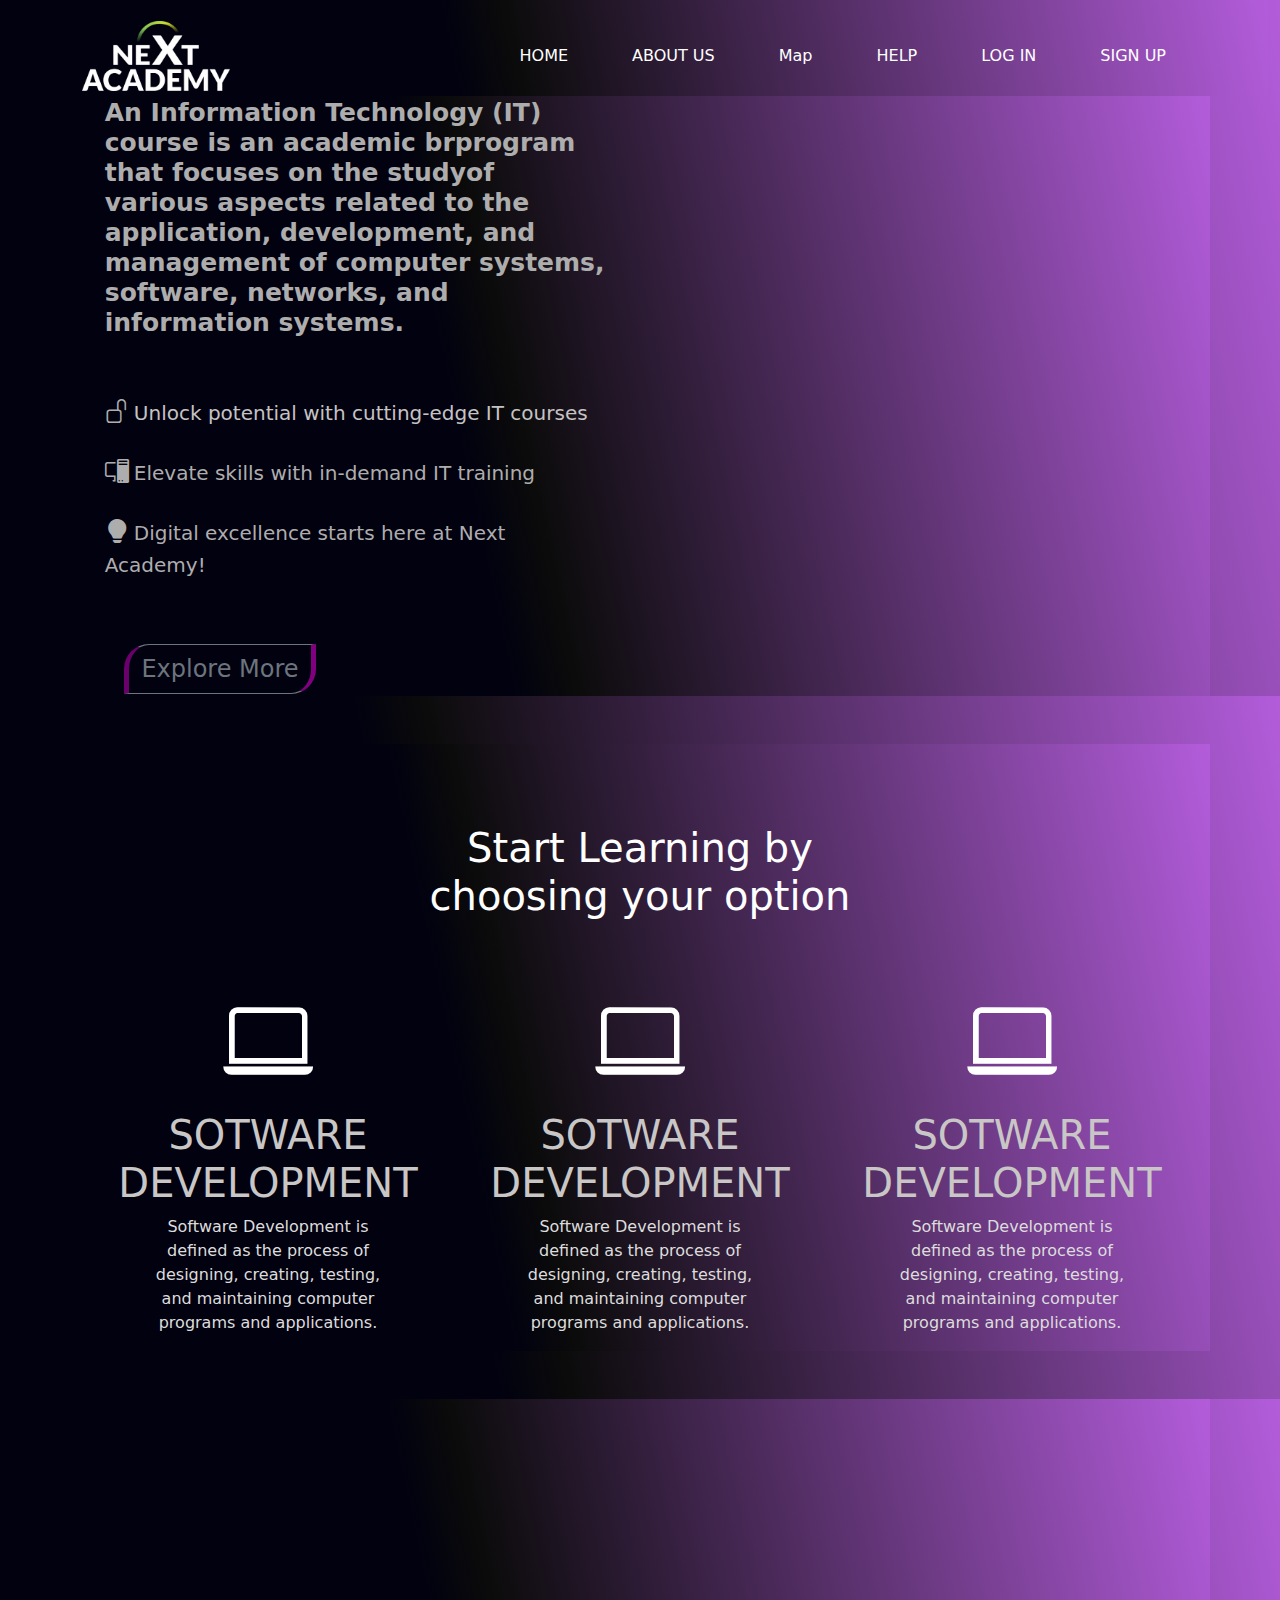
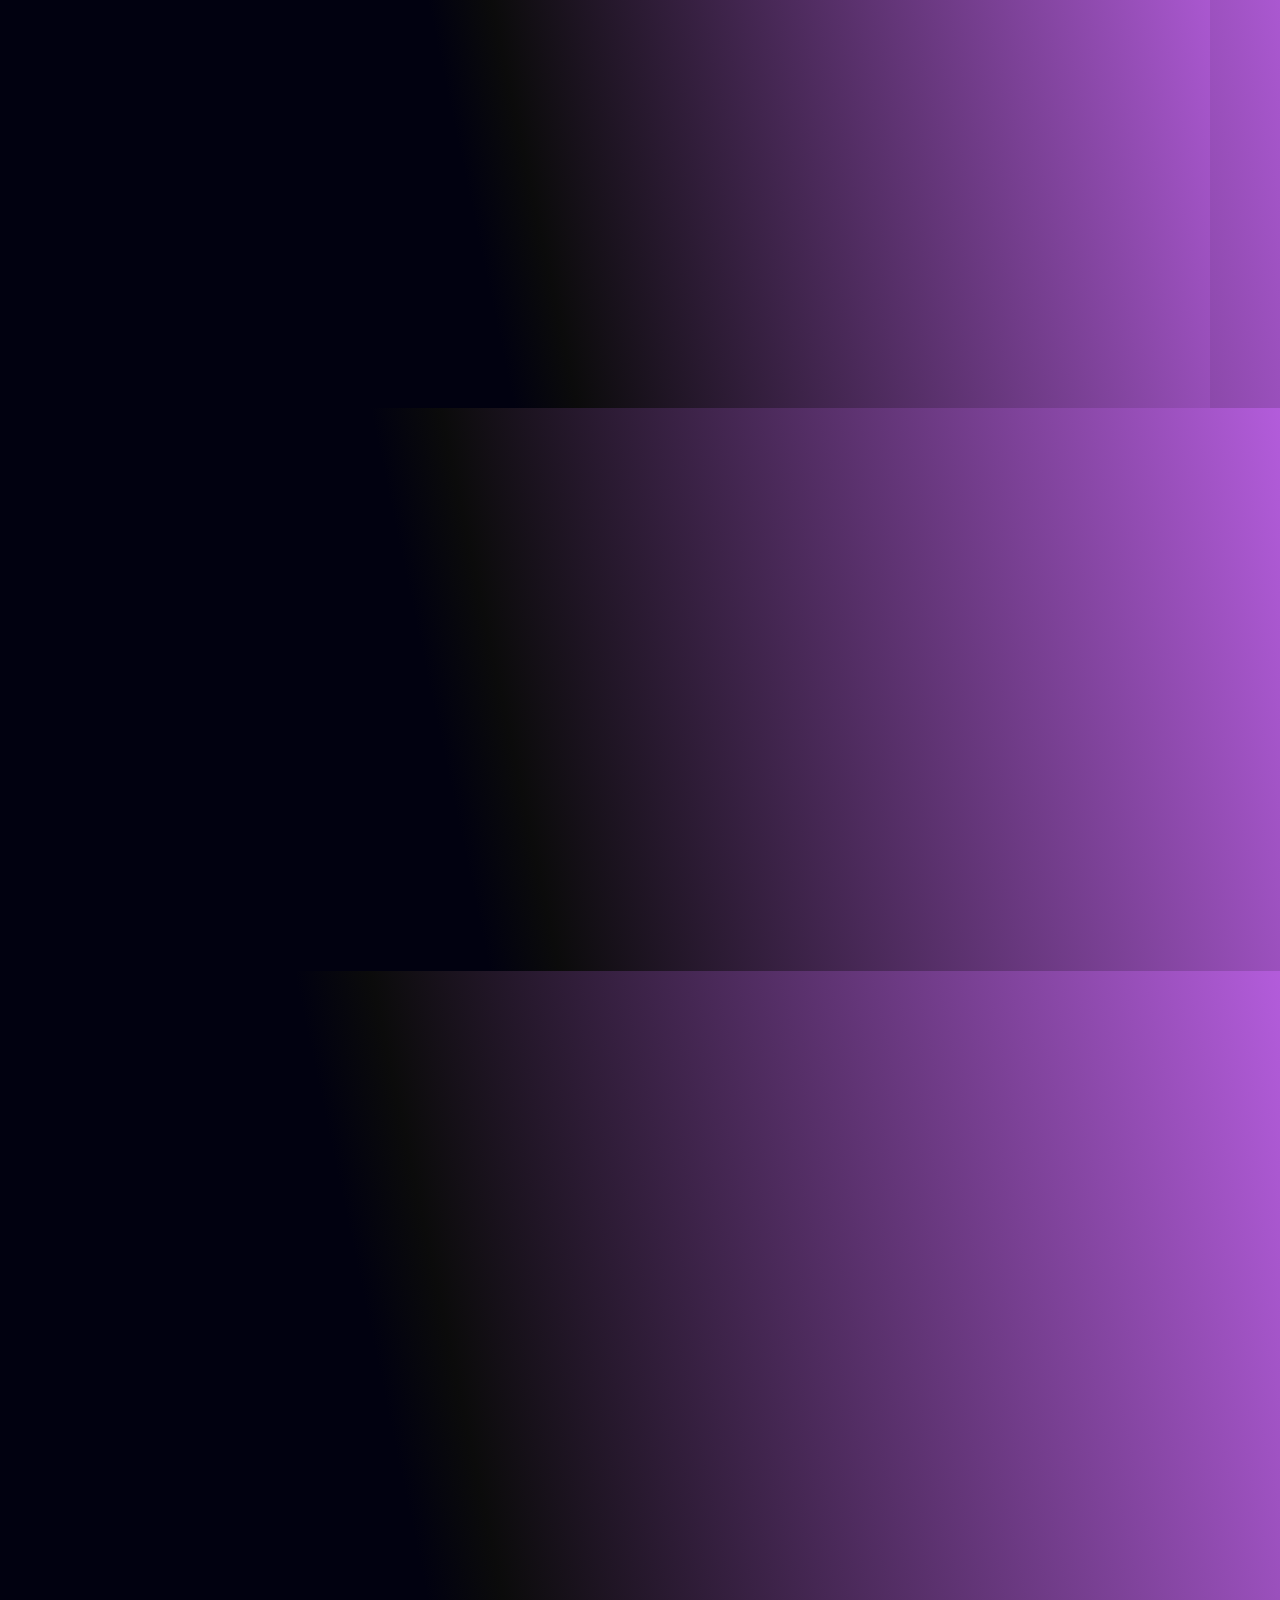
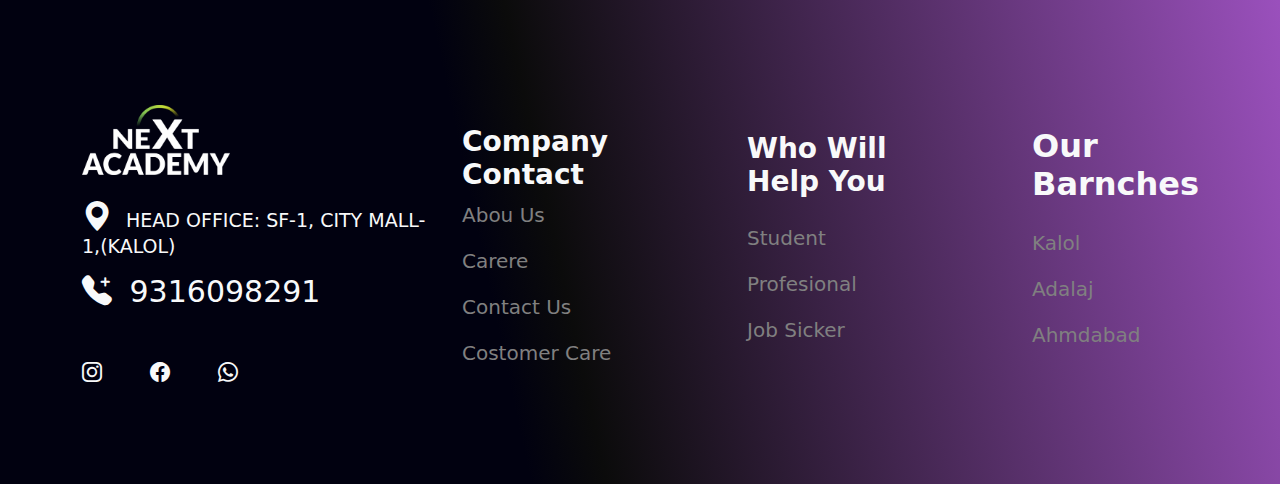
==== index.html @ cec9f620 "Add files via upload" ====
<!DOCTYPE html>
<html lang="en">

<head>
  <meta charset="UTF-8">
  <meta name="viewport" content="width=device-width, initial-scale=1.0">
  <title>NEXT ACADMY</title>
  <link rel="icon" type="icon" href="next-academy-logo.png">
  <link rel="stylesheet" href="style.css">
  <link href="https://cdn.jsdelivr.net/npm/bootstrap@5.3.3/dist/css/bootstrap.min.css" rel="stylesheet"
    integrity="sha384-QWTKZyjpPEjISv5WaRU9OFeRpok6YctnYmDr5pNlyT2bRjXh0JMhjY6hW+ALEwIH" crossorigin="anonymous">
  <link rel="stylesheet" href="https://cdn.jsdelivr.net/npm/bootstrap-icons@1.11.3/font/bootstrap-icons.min.css">
  <link rel="stylesheet" href="https://unpkg.com/aos@next/dist/aos.css" />
</head>

<body>


  


      <div class="splash-screen d-flex justify-content-center align-items-center">

  
        <div class="loader"></div>
          </div>

  


  <div class="main-container overflow-hidden data-aos=" fade-down data-aos-duration="3000">
    <div class="py-4"></div>
    <div style="z-index: 1111111;" class="nav-container position-fixed top-0 container-fluid">
      <nav class="navbar first-nav navbar-expand-lg p-0 m-0 pt-3 " style=" margin: 0;">
        <div class="container">
          <a class="navbar-brand text-white" href="#">
            <img style="height: 70px;" src="next-academy-logo.png" alt="">
          </a>
          <button class="navbar-toggler" type="button" data-bs-toggle="collapse"
            data-bs-target="#navbarSupportedContent" aria-controls="navbarSupportedContent" aria-expanded="false"
            aria-label="Toggle navigation">
            <span class="navbar-toggler-icon"></span>
          </button>
          <div class="collapse navbar-collapse" id="navbarSupportedContent">
            <ul class="navbar-nav ms-auto mb-2 mb-lg-0">
              <li class="nav-item">
                <a class="nav-link mx-md-4 text-white" aria-current="page" href="#">HOME</a>
              </li>
              <li class="nav-item">
                <a class="nav-link mx-md-4 text-white" aria-current="page" href="#About">ABOUT US</a>
              </li>

              <li class="nav-item">
                <a class="nav-link mx-md-4 text-white" aria-current="page" href="#Map">Map</a>
              </li>


              <li class="nav-item">
                <a class="nav-link mx-md-4 text-white" aria-current="page" href="#help">HELP</a>
              </li>


              

              <li class="nav-item">
                <a target="_blank" class="nav-link mx-md-4 text-white" aria-current="page" href="login.html">LOG IN</a>
              </li>

             

            </ul>

            <ul class="navbar-nav  mb-2 mb-lg-0">

              <a target="_blank" class="nav-link mx-md-4 text-white" aria-current="page" href="login.html">SIGN UP</a>
            </ul>
          </div>
        </div>
      </nav>

    </div>



    <!-- first-container  -->

    <div class="container-fluid mt-5">
      <div class="container first-container" data-aos="fade-up" data-aos-duration="1000">
        <div class="row">

          <div class="col-md-6 f-left d-flex justify-content-center  align-items-md-center align-items-start flex-column mt-md-0 mt-5      ">
            <h1 class="col-11 mb-2" style="font-size: 25px; font-weight: bold; color: rgb(174, 173, 173)">An Information
              Technology (IT) course is an academic brprogram that focuses on the studyof various aspects related to the
              application, development, and management of computer systems, software, networks, and
              information systems.</h1>

            <p class=" col-11 mt-5"><i class="bi bi-unlock fs-4" style="color: rgb(174, 173, 173);"></i> <span
                style="font-size: 20px;  color: rgb(198, 195, 195);">Unlock potential
                with cutting-edge IT
                courses</span> </p>

            <p class=" col-11 mt-2"><i class="bi bi-pc-display fs-4" style="color: rgb(174, 173, 173);"></i> <span
                style="font-size: 20px;   color: rgb(174, 173, 173);"> Elevate skills
                with in-demand IT
                training</span> </p>

            <p class="text-white col-11 mt-2"><i class="bi bi-lightbulb-fill  fs-4"
                style="color: rgb(174, 173, 173);"></i> <span
                style="font-size: 20px;   color: rgb(174, 173, 173);">Digital excellence
                starts here at Next
                Academy!</span> </p>



            <button type="button"
              style="margin-left: -270px; border-left: 5px solid rgba(128, 0, 128, 0.836); border-right: 5px solid purple; border-radius: 25px 0 25px 0; "
              class="btn btn-outline-secondary fs-4 mt-5 bdb">Explore More</button>
          </div>

          <div class="col-md-6 f-right " style="position: relative;height: 600px;background-color: transparent;">
            <img style="height: 600px;position: absolute;bottom: -85px;right: 0;" src="women 3.png" alt="">
          </div>

        </div>
      </div>
    </div>


    <div class="container-fluid py-5 secound-container">
      <div class="container secound-box" data-aos="fade-up" data-aos-duration="1000">
        <div class="row ">
          <h1 class="text-white text-center" style="margin-top: 80px;">Start Learning by <br> choosing your option</h1>
          <div class="s-data d-md-flex justify-content-around align-items-center ">
            <!--  -->


            <div class="col-md-3 s-box d-flex align-items-center justify-content-center flex-column mt-5 ">
              <i class="bi bi-laptop  text-white" style="font-size: 90px;"></i>
              <h1 style="color: rgb(201, 198, 198);; text-align: center;">SOTWARE DEVELOPMENT</h1>
              <p style="color: rgb(221, 220, 220); font-size: 16px; text-align: center;" class="col-11">Software
                Development is defined as the process of designing, creating, testing, and maintaining computer
                programs and applications.</p>
            </div>





            <div class="col-md-3 s-box d-flex align-items-center justify-content-center flex-column mt-5 ">
              <i class="bi bi-laptop  text-white" style="font-size: 90px;"></i>
              <h1 style="color: rgb(201, 198, 198);; text-align: center;">SOTWARE DEVELOPMENT</h1>
              <p style="color: rgb(221, 220, 220); font-size: 16px; text-align: center;" class="col-11">Software
                Development is defined as the process of designing, creating, testing, and maintaining computer
                programs and applications.</p>
            </div>


            <div class="col-md-3 s-box d-flex align-items-center justify-content-center flex-column mt-5 ">
              <i class="bi bi-laptop  text-white" style="font-size: 90px;"></i>
              <h1 style="color: rgb(201, 198, 198);; text-align: center;">SOTWARE DEVELOPMENT</h1>
              <p style="color: rgb(221, 220, 220); font-size: 16px; text-align: center;" class="col-11">Software
                Development is defined as the process of designing, creating, testing, and maintaining computer
                programs and applications.</p>
            </div>

          </div>


        </div>
      </div>
    </div>

  </div>


  <div class="container-fluid t-container overflow-hidden" id="About">
    <div class="container th-container">
      <div class="row" >
        <div class="col-md-6 t-left d-flex justify-content-center align-items-start flex-column" data-aos="fade-right" data-aos-duration="1000">
          <p style="color: #3aaf9b; font-size: 30px;">GET TO KNOW US</p>
          <h2 class=" col-md-9" style="font-size: 40px; color: rgb(220, 214, 214);">Grow your skills learn with us from
            anywhare</h2>
          <p style="color: rgb(182, 181, 181); font-size: 20px;" class="col-md-10">IT skills are a rather wide skill set that range from hardware installment and software development to
            troubleshooting and data analysis. They include hard skills, which directly relate to operating and
            manipulating technology.</p>

            <div class="col-10 d-md-flex justify-content-around align-items-start">
            <p style="color: rgb(189, 188, 188); font-size: 28px;"><i class="bi bi-check-circle fs-3" style="color: rgb(172, 170, 170);"></i>  Expert trainers</p>

            <p style="color: rgb(189, 188, 188); font-size: 28px;"><i class="bi bi-check-circle fs-3" style="color: rgb(172, 170, 170);"></i>  online learning</p>

      
          </div>

          <div class="col-10 d-md-flex justify-content-around align-items-start" >
            <p style="color: rgb(189, 188, 188); font-size: 28px;"><i class="bi bi-check-circle fs-3" style="color: rgb(172, 170, 170);"></i>  Lifetime access</p>

            <p style="color: rgb(189, 188, 188); font-size: 28px;"><i class="bi bi-check-circle fs-3" style="color: rgb(172, 170, 170);"></i>  Lifetime access</p>

      
          </div>

        </div>
        <div class="col-md-6 t-right d-flex justify-content-center align-items-center" data-aos="fade-left" data-aos-duration="1000">
          <img class="col-12" src="CYBER-SECURITY.jpg" alt="">
        </div>
      </div>
    </div>
  </div>


  <div class="container-fluid four-container py-5 overflow-hidden" id="Map" >
    <div class="container f-container" data-aos="fade-up" data-aos-duration="1000">
      <div class="row" style="position: relative;">
        <img src="world-map-png-35423.png" alt="">

        <p class="d-md-flex hhl" style="position: absolute; left: 760PX; top: 100PX;"><i style="color: red;" class="bi bi-geo-alt-fill fs-3"></i></p>

        <a target="_blank" href="https://maps.app.goo.gl/3CgVYZQJDaTHNMtS6"><h1 class="d-flex hhm" style="color: white; font-size: 17PX; position: absolute; left: 750PX; top: 140PX;">SF1,CITY MALL 1 <br> KALOL,GUJRAT <br> 382721</h1></a>
        
      </div>
    </div>
  </div>  


  <div class="container-fluid five-container overflow-hidden">
    <!-- <div class="container"> -->
      <div class="row">
        <div class="col-md-4 mt-5 d-flex align-items-center justify-content-center">
          <div class="col-10 py-4 third-card"style="border-top: 5px solid purple;border-radius: 40px 0 40px 0;border-bottom: 5px solid purple;" data-aos="fade-up" data-aos-duration="1000">
              <div style="border-right: 4px solid purple;" class="col-12 px-2 mt-3">
                  <h2 style="color: rgb(211, 207, 207)" class="text-end">web <br> <Data>Devlopment</Data></h2>
                 
              </div>

              <div class="col-12 px-3 mt-4  d-flex justify-content-between align-items-center"
                  style="border-left: 2px solid purple;">
                  <p class="text-white mt-2" style="font-size: 17px; font-size: 27px;">6 Month</p>
                  <p class="text-white mt-3 fs-4">only 24,500</p>
              </div>

              <div class="col-12 px-3 mt-4  d-flex justify-content-between align-items-center"
                  style=" border-left: 2px solid purple">
                  <p class="text-white mt-4" style="font-size: 17px;font-size: 27px;">1 Year</p>
                  <p class="text-white mt-4 fs-4">only 34,500</p>
              </div> 

              <div class="col-12 px-3  mt-4 mt-4  d-flex justify-content-between align-items-center"
                  style=" border-left: 2px solid purple;">
                  <p class="text-white mt-4" style="font-size: 17px; font-size: 27px;">2 Year</p>
                  <p class="text-white fs-4">only 54,500</p>
              </div>

              
              <div class="col-12 mt-3">
                  <h1 class="text-center " style="color: rgb(119, 119, 123);">DIALY</h1>
              </div>

              <div class="col12  d-flex align-items-center justify-content-center">
                <button type="button" class="btn btn-outline-secondary px-5 mt-3">Next Academy</button>
              </div>

          </div>
      </div>

      <div class="col-md-4 mt-5 d-flex align-items-center justify-content-center">
        <div class="col-10 py-4 third-card"
            style="border-top: 5px solid purple;border-radius: 40px 0 40px 0;border-bottom: 5px solid purple;" data-aos="fade-up" data-aos-duration="1000">
            <div style="border-right: 4px solid purple;" class="col-12 px-2 mt-3">
                <h2 style="color: rgb(211, 207, 207)" class="text-end">software<br> <Data>Devlopment</Data></h2>
               
            </div>

            <div class="col-12 px-3 mt-4  d-flex justify-content-between align-items-center"
                style="border-left: 2px solid purple;">
                <p class="text-white mt-2" style="font-size: 17px; font-size: 27px;">6 Month</p>
                <p class="text-white fs-4">only 24,500</p>
            </div>

            <div class="col-12 px-3 mt-4  d-flex justify-content-between align-items-center"
                style=" border-left: 2px solid purple">
                <p class="text-white mt-4" style="font-size: 17px;font-size: 27px;">1 Year</p>
                <p class="text-white mt-4 fs-4">only 34,500</p>
            </div> 

            <div class="col-12 px-3  mt-4 mt-4  d-flex justify-content-between align-items-center"
                style=" border-left: 2px solid purple;">
                <p class="text-white mt-4" style="font-size: 17px; font-size: 27px;">2 Year</p>
                <p class="text-white fs-4">only 54,500</p>
            </div>

            
            <div class="col-12 mt-3">
                <h1 class="text-center " style="color: rgb(119, 119, 123);">DIALY</h1>
            </div>

            <div class="col12  d-flex align-items-center justify-content-center">
                <!-- <button class="thierd-button px-5 py-2 bg-black"></button> -->
                <button type="button" class="btn btn-outline-secondary px-5 mt-3">Next Academy</button>
            </div>

        </div>
    </div>


    <div class="col-md-4 mt-5 d-flex align-items-center justify-content-center">
      <div class="col-10 py-4 third-card"
          style="border-top: 5px solid purple;border-radius: 40px 0 40px 0;border-bottom: 5px solid purple;" data-aos="fade-up" data-aos-duration="1000">
          <div style="border-right: 4px solid purple;" class="col-12 px-2 mt-3" >
              <h2 style="color: rgb(211, 207, 207)" class="text-end">UI & UX<br><Data>DE</Data></h2>
             
          </div>

         

          <div class="col-12 px-3 mt-4  d-flex justify-content-between align-items-center"
              style=" border-left: 2px solid purple">
              <p class="text-white mt-4" style="font-size: 17px;font-size: 27px;">6 month</p>
              <p class="text-white mt-4 fs-4">only 24,500</p>
          </div> 

          <div class="col-12 px-3 mt-4  d-flex justify-content-between align-items-center"
              style=" border-left: 2px solid purple">
              <p class="text-white mt-4" style="font-size: 17px;font-size: 27px;">1 Year</p>
              <p class="text-white mt-4 fs-4">only 34,500</p>
          </div> 

          <div class="col-12 px-3  mt-4 mt-4  d-flex justify-content-between align-items-center"
              style=" border-left: 2px solid purple;">
              <p class="text-white mt-4" style="font-size: 17px; font-size: 27px;">2 Year</p>
              <p class="text-white fs-4">only 54,500</p>
          </div>

          
          <div class="col-12 mt-3">
              <h1 class="text-center " style="color: rgb(119, 119, 123);">DIALY</h1>
          </div>

          <div class="col12  d-flex align-items-center justify-content-center">
            <button type="button" class="btn btn-outline-secondary px-5 mt-3">Next Academy</button>
          </div>

      </div>
  </div>


  <div class="container-fluid py-5  sevan-section " id="help">
    <div class="container sevan-section-data">
      <div class="row d-flex justify-content-center align-items-center">

        <div class="col-md-4 py-5 d-flex justify-content-center align-items-start flex-column sevan-one">
          <img class="mb-4" style="height: 70px;color: rgb(206, 8, 206);" src="next-academy-logo.png" alt="">
          <h6 class="text-light mb-3" style="font-size: 19px;"><i class="bi bi-geo-alt-fill me-2" style="font-size: 30px;"></i> HEAD OFFICE: SF-1, CITY MALL-1,(KALOL)
          </h6>
          <h5 class="text-light mb-5 " style="font-size: 30px;"><i class="bi bi-telephone-plus-fill me-2 "  style="font-size: 30px;"></i> 9316098291</h5>

          <div class="data-div d-flex">
            <a target="_blank" href="https://www.instagram.com/official_musab_786/profilecard/?igsh=MWY4NjQycmcyZG92Nw=="><i class="bi bi-instagram fs-5 me-5 text-light"></i></a>
            <a target="_blank" href="https://www.facebook.com/share/4RbYwXYG8NE41Tk1/"><i class="bi bi-facebook fs-5 me-5 text-light"></i></a>
            <a target="_blank" href="https://wa.me/+919714285211"><i class="bi bi-whatsapp fs-5 me-5 text-light"></i></a>
          </div>



        </div>

        <div class="col-md-3 py-5 d-flex justify-content-center align-items-start flex-column sevan-two">
          <h1 class="fs-3 fw-bold mt-3 text-light">Company <br>Contact</h1>

          <p style="color: gray;font-size: 20px;">Abou Us </p>
          <p style="color: gray;font-size: 20px;">Carere </p>
          <p style="color: gray;font-size: 20px;">Contact Us</p>
          <p style="color: gray;font-size: 20px;">Costomer Care</p>
        </div>

        <div class="col-md-3 py-5 d-flex justify-content-center align-items-start flex-column sevan-two">
          <h1 class="fs-3 mb-4 fw-bold text-light">Who Will <br> Help You</h1>

          <p style="color: gray;font-size: 20px;">Student</p>
          <p style="color: gray;font-size: 20px;">Profesional</p>
          <p style="color: gray;font-size: 20px;">Job Sicker</p>
        </div>

        <div class="col-md-2 py-5 d-flex justify-content-center align-items-start flex-column sevan-two">
          <h1 class="fs-2 fw-bold text-light mb-4">Our Barnches</h1>

          <p style="color: gray; font-size: 20px;">Kalol</p>
          <p style="color: gray; font-size: 20px;">Adalaj</p>
          <p style="color: gray; font-size: 20px;">Ahmdabad</p>

        </div>


      </div>
    </div>
  </div>




    



      


















  <script src="https://cdn.jsdelivr.net/npm/bootstrap@5.3.3/dist/js/bootstrap.bundle.min.js"
    integrity="sha384-YvpcrYf0tY3lHB60NNkmXc5s9fDVZLESaAA55NDzOxhy9GkcIdslK1eN7N6jIeHz"
    crossorigin="anonymous"></script>
  <script src="https://unpkg.com/aos@next/dist/aos.js"></script>
  <script>
    AOS.init();
  </script>
</body>

</html>
---- style.css ----
.first-nav{
    background: rgb(106,6,237);
    background: linear-gradient(78deg, rgb(1, 1, 16) 35%, rgb(11, 11, 11) 40%, rgb(179, 92, 219) 100%);
}


.main-container{
    background: rgb(106,6,237);
    background: linear-gradient(78deg, rgb(1, 1, 16) 35%, rgb(11, 11, 11) 40%, rgb(179, 92, 219) 100%);
    /* border: 5px solid green; */
    /* height: 100vh; */
   
}

.nav-link{
    color: white;
    padding-bottom: 5px;
    font-size: 24px;
    font-weight: bolder;
    border-bottom: 3px solid transparent;

}
.nav-link:hover {
    border-bottom: 3px solid  #3aaf9b;
    color: #3aaf9b;
}

.first-container{
    background: rgb(106,6,237);
    background: linear-gradient(78deg, rgb(1, 1, 16) 35%, rgb(11, 11, 11) 40%, rgb(179, 92, 219) 100%);
    /* border: 2px solid rgba(128, 0, 128, 0.826); */
}

.secound-container{
    background: rgb(106,6,237);
    background: linear-gradient(78deg, rgb(1, 1, 16) 35%, rgb(11, 11, 11) 40%, rgb(179, 92, 219) 100%);
}

.secound-box{
    background: rgb(106,6,237);
    background: linear-gradient(78deg, rgb(1, 1, 16) 35%, rgb(11, 11, 11) 40%, rgb(179, 92, 219) 100%);
}
 
.t-container{
    /* border: 5px solid red; */
    background: rgb(106,6,237);
    background: linear-gradient(78deg, rgb(1, 1, 16) 35%, rgb(11, 11, 11) 40%, rgb(179, 92, 219) 100%);
}

.th-container{
    background: rgb(106,6,237);
    background: linear-gradient(78deg, rgb(1, 1, 16) 35%, rgb(11, 11, 11) 40%, rgb(179, 92, 219) 100%);
}

.four-container{
    background: rgb(106,6,237);
    background: linear-gradient(78deg, rgb(1, 1, 16) 35%, rgb(11, 11, 11) 40%, rgb(179, 92, 219) 100%);
}

.f-container{
    background: rgb(106,6,237);
    background: linear-gradient(78deg, rgb(1, 1, 16) 35%, rgb(11, 11, 11) 40%, rgb(179, 92, 219) 100%);
}

.five-container{
    background: rgb(106,6,237);
    background: linear-gradient(78deg, rgb(1, 1, 16) 35%, rgb(11, 11, 11) 40%, rgb(179, 92, 219) 100%);
}

.six-container{
    background: rgb(106,6,237);
    background: linear-gradient(78deg, rgb(1, 1, 16) 35%, rgb(11, 11, 11) 40%, rgb(179, 92, 219) 100%);
}

.button-div .btn {
    width: 20em;
    height: 2em;
    margin: 0.5em;
    background: c;
    color: white;
    border: none;
    /* border-radius: 0.625em; */
    font-size: 20px;
    font-weight: bold;
    cursor: pointer;
    position: relative;
    z-index: 1;
    overflow: hidden;
   }
   
   button:hover {
    color: rgb(251, 245, 245);
   }
   
   /* button:after {
    content: "";
    background: purple;
    position: absolute;
    z-index: -1;
    left: -20%;
    right: -20%;
    top: 0;
    bottom: 0;
    transform: skewX(-45deg) scale(0, 1);
    transition: all 0.5s;
   } */
   
   button:hover:after {
    transform: skewX(-45deg) scale(1, 1);
    -webkit-transition: all 0.5s;
    transition: all 0.5s;
   }

.first-container1{
    background: rgb(106,6,237);
}

/* Media 620px */
@media only screen and (max-width: 620px){
    .bdb{
        margin-left: 0 !important;
    }
    .f-right img{
        /* width: 120%; */
        right: -35px !important;
    }
    .sevan-section-data br{
        display: none !important;
    }
    .hhm{
        left: auto !important;
        right: 20% !important;
        top: 40% !important;
        font-size: 12px !important;
    }
    .hhl{
        left: 60% !important;
        top: 20% !important;
        font-size: 12px !important;
    }
}

html{
    scroll-behavior: smooth;
}
.splash-screen {
    width: 100%;
    height: 100vh;
    position: fixed;
    background-color: rgb(0, 0, 0);
    z-index: 111111;
    gap: 8px;
    top: 0;
    left: -100%;
    animation-name: splash-screen;
    animation-duration: 5s;
    animation-iteration-count: 1;

}
@keyframes splash-screen {
    0%{
        left: 0;
    }
    95%{
        left: 0;
        opacity: 0;
    }
    100%{
        left: -100%;
        opacity: 0;
    }
}

   
  

  
  /*  */

  html{
    scroll-behavior: smooth;
}
.splash-screen {
    width: 100%;
    height: 100vh;
    position: fixed;
    background-color: rgba(0, 0, 0, 0.874);
    z-index: 11111111111111111;
    gap: 8px;
    top: 0;
    left: -100%;
    animation-name: splash-screen;
    animation-duration: 3s;
    animation-iteration-count: 1;

}
@keyframes splash-screen {
    0%{
        left: 0;
    }
    90%{
        opacity: 3;
    }
    95%{
        left: 0;
        opacity: 0;
    }
    100%{
        left: -100%;
        opacity: 0;
    }
}
.loader {
    width: 45px;
    height: 40px;
    background: linear-gradient(#0000 calc(1*100%/6),#fff 0 calc(3*100%/6),#0000 0),
              linear-gradient(#0000 calc(2*100%/6),#fff 0 calc(4*100%/6),#0000 0),
              linear-gradient(#0000 calc(3*100%/6),#fff 0 calc(5*100%/6),#0000 0);
    background-size: 10px 400%;
    background-repeat: no-repeat;
    animation: matrix 1s infinite linear;
  }
  
  @keyframes matrix {
    0% {
      background-position: 0% 100%, 50% 100%, 100% 100%
    }
  
    100% {
      background-position: 0% 0%, 50% 0%, 100% 0%
    }
  }
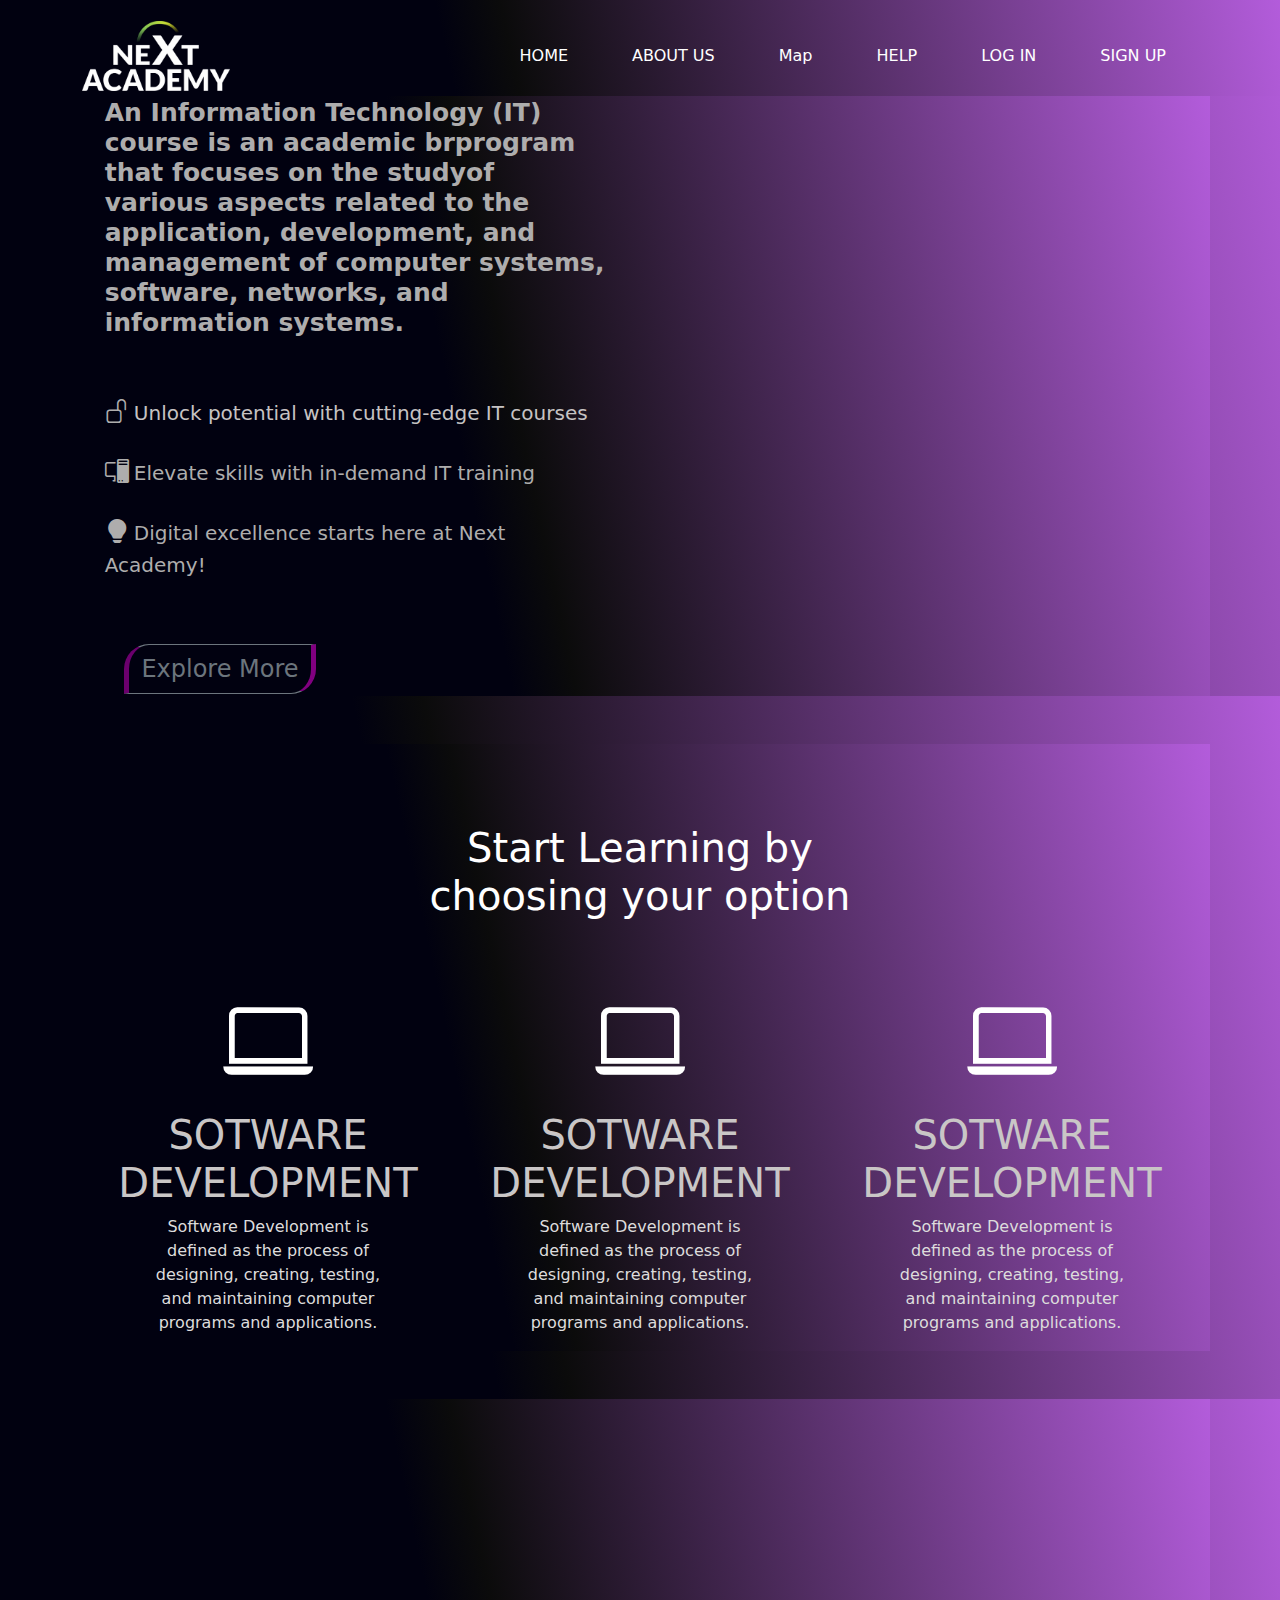
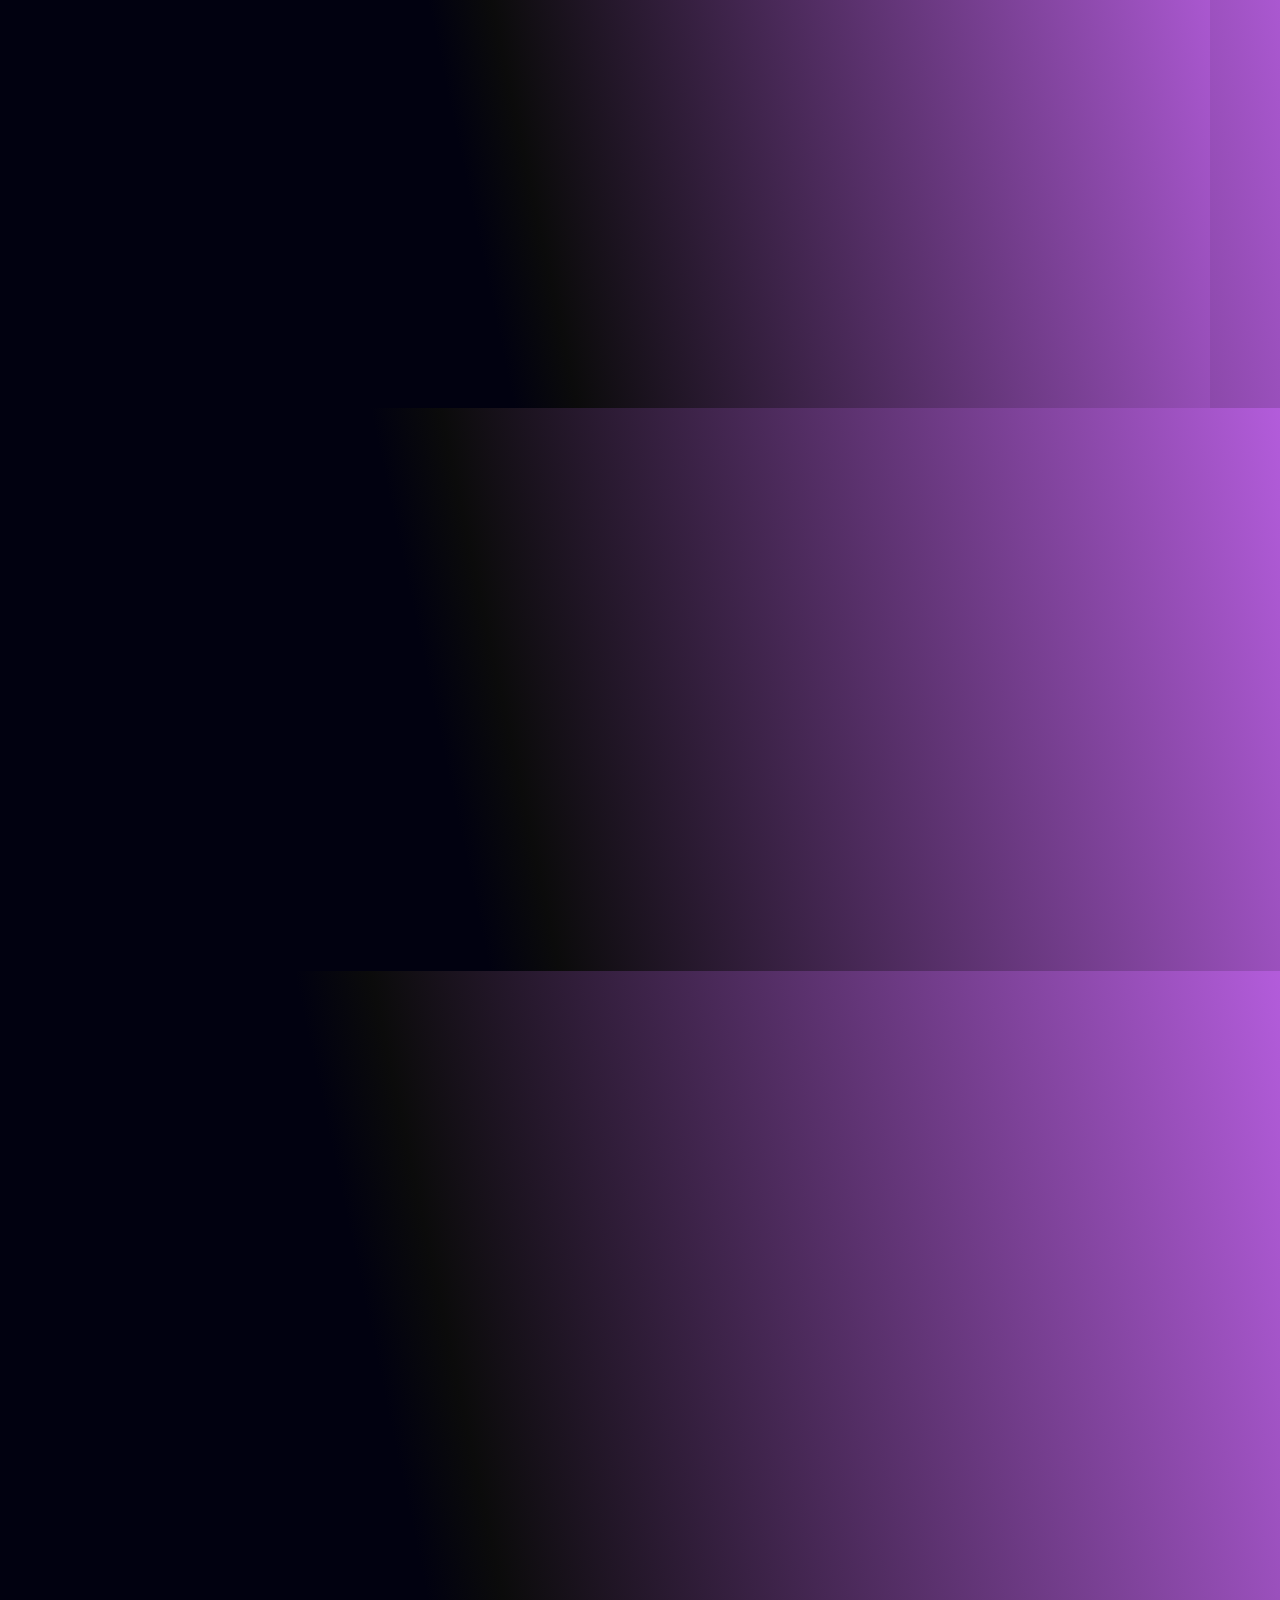
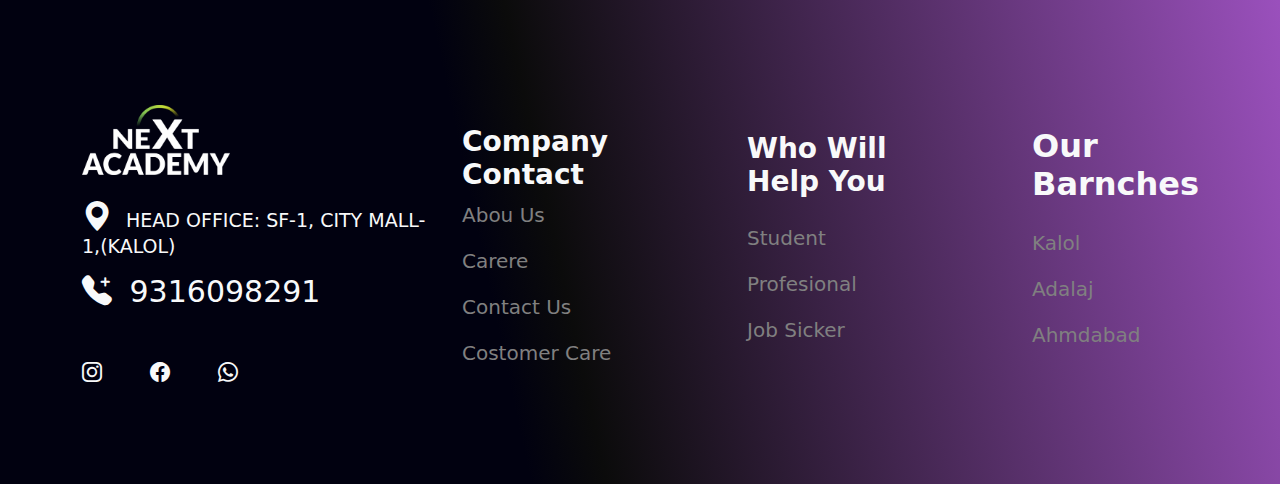
==== commit 74bb9c4a: "index.html" ====
--- a/index.html
+++ b/index.html
@@ -28,10 +28,10 @@
   
 
 
-  <div class="main-container overflow-hidden data-aos=" fade-down data-aos-duration="3000">
+  <div class="main-container first-nav overflow-hidden data-aos=" fade-down data-aos-duration="3000">
     <div class="py-4"></div>
-    <div style="z-index: 1111111;" class="nav-container position-fixed top-0 container-fluid">
-      <nav class="navbar first-nav navbar-expand-lg p-0 m-0 pt-3 " style=" margin: 0;">
+    <div style="z-index: 1111111;" class="nav-container first-nav position-fixed top-0 container-fluid">
+      <nav class="navbar  navbar-expand-lg p-0 m-0 pt-3 " style=" margin: 0;">
         <div class="container">
           <a class="navbar-brand text-white" href="#">
             <img style="height: 70px;" src="next-academy-logo.png" alt="">
@@ -430,4 +430,4 @@
   </script>
 </body>
 
-</html>+</html>
